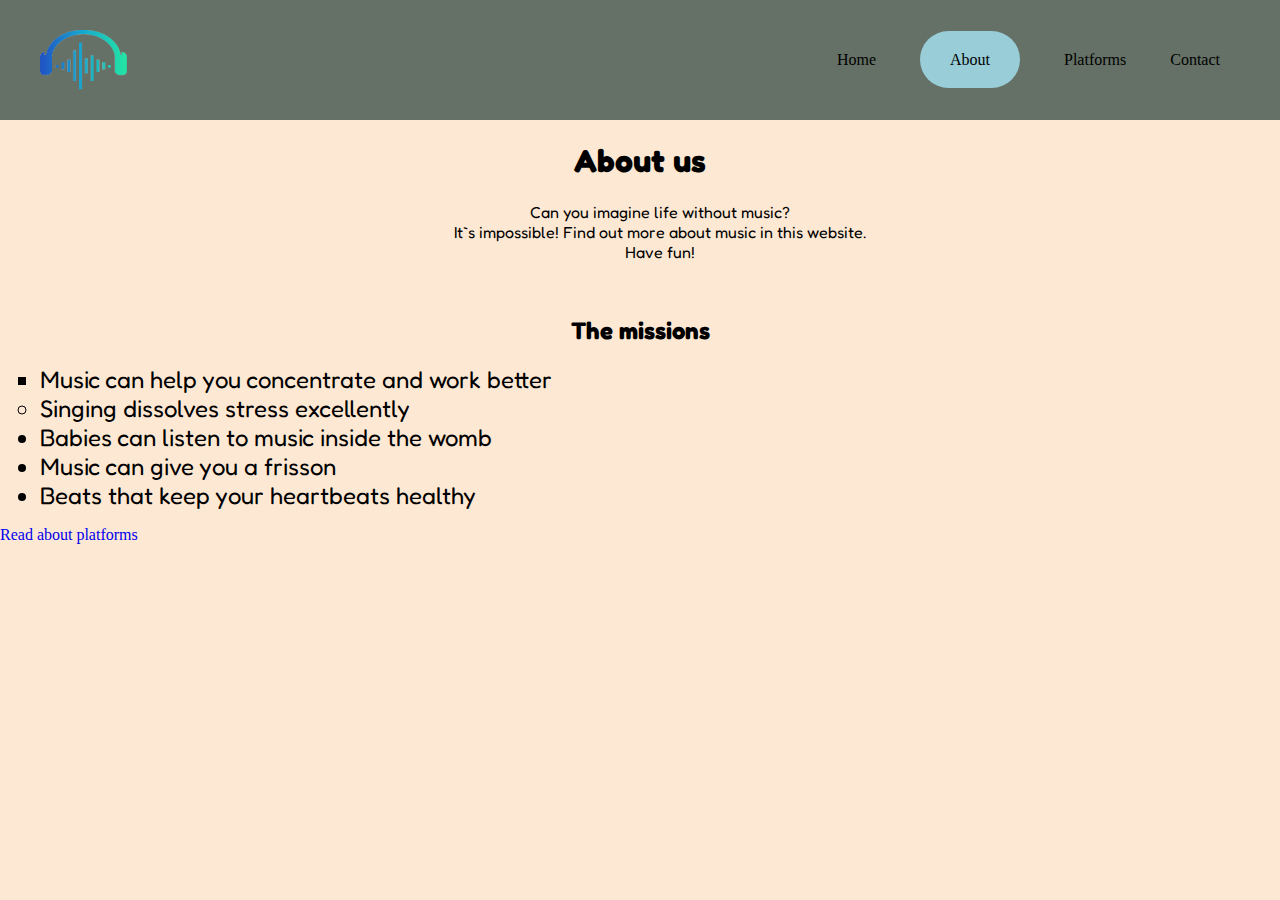
==== about.html @ 0c3b6df5 "corrected hrefs" ====
<!DOCTYPE html>
<html lang="en">
<head>
    <meta charset="UTF-8">
    <meta name="viewport" content="width=device-width, initial-scale=1.0">
    <title>About us</title>
    <meta name="author" content="Savaryna Viktoriia IP-22">
    
    <link href="https://fonts.googleapis.com/css2?family=Fredoka" rel="stylesheet">
    <link rel="stylesheet" href="styles.css">
</head>
<body>
    <header>
        <img src="images/logo.png" alt="logo" class="logo">
        <nav>
            <ul class="nav_links">
                <li><a href="index.html">Home</a></li>
                <li><a href="about.html" class="active">About</a></li>
                <li><a href="platforms.html">Platforms</a></li>
                <li><a href="contact.html">Contact</a></li>
            </ul> 
        </nav>
    </header>
    <main>
        <dl>
        <dt><h1 style="font-family: 'Fredoka', sans-serif;"><center>About us</center></h1>   
        </dt>
        <dd style="font-family: 'Fredoka', sans-serif;" align="center">Can you imagine life without music? <br>It`s impossible! 
            Find out more about music in this website.<br>
            Have fun!</dd>
        </dl>
        <br>
        <h2 style="font-family: 'Fredoka', sans-serif;"><center>The missions</center></h2>   
        <ul><font size="5" style="font-family: 'Fredoka', sans-serif;">
            <li type="square">Music can help you concentrate and work better</li>
            <li type="circle">Singing dissolves stress excellently</li>
            <li>Babies can listen to music inside the womb</li>
            <li>Music can give you a frisson</li>
            <li>Beats that keep your heartbeats healthy</li></font>
        </ul>
    <a href="platforms.html#plats">Read about platforms</a>
    </main>
</body>
</html>
---- styles.css ----
html, body {
    margin: 0;
    padding: 0;
    background-color: #FDE8D3;
    box-sizing: border-box;
}

li, a, button {
    text-decoration: none;
}

header {
    display: flex;
    background-color: #657166;
    justify-content: space-between;
    align-items: center;
    padding: 30px 40px;
}

.logo {
    margin-right: auto;
    height: 60px;
}

.nav {
    width: 100%;
    height: 75px;
    line-height: 75px;
    padding: 0px 30px;
}

a:active {
    background-color: #99CDD8;
    padding: 20px 30px;
    border: none;
    border-radius: 50px;
    color: black;
    transition: 0.5s ease;
}

.active {
    background-color: #99CDD8;
    padding: 20px 30px;
    border: none;
    border-radius: 50px;
    color: black;
}

.nav_links {
    list-style: none;
}

.nav_links li {
    display: inline-block;
    padding: 0px 20px;
}

.nav_links li a {
    color: black;
}

.nav_links li a:hover {
    color: #FDE8D3;
}

.nav_links li a {
    transition: all 0.3s ease 0s;
}
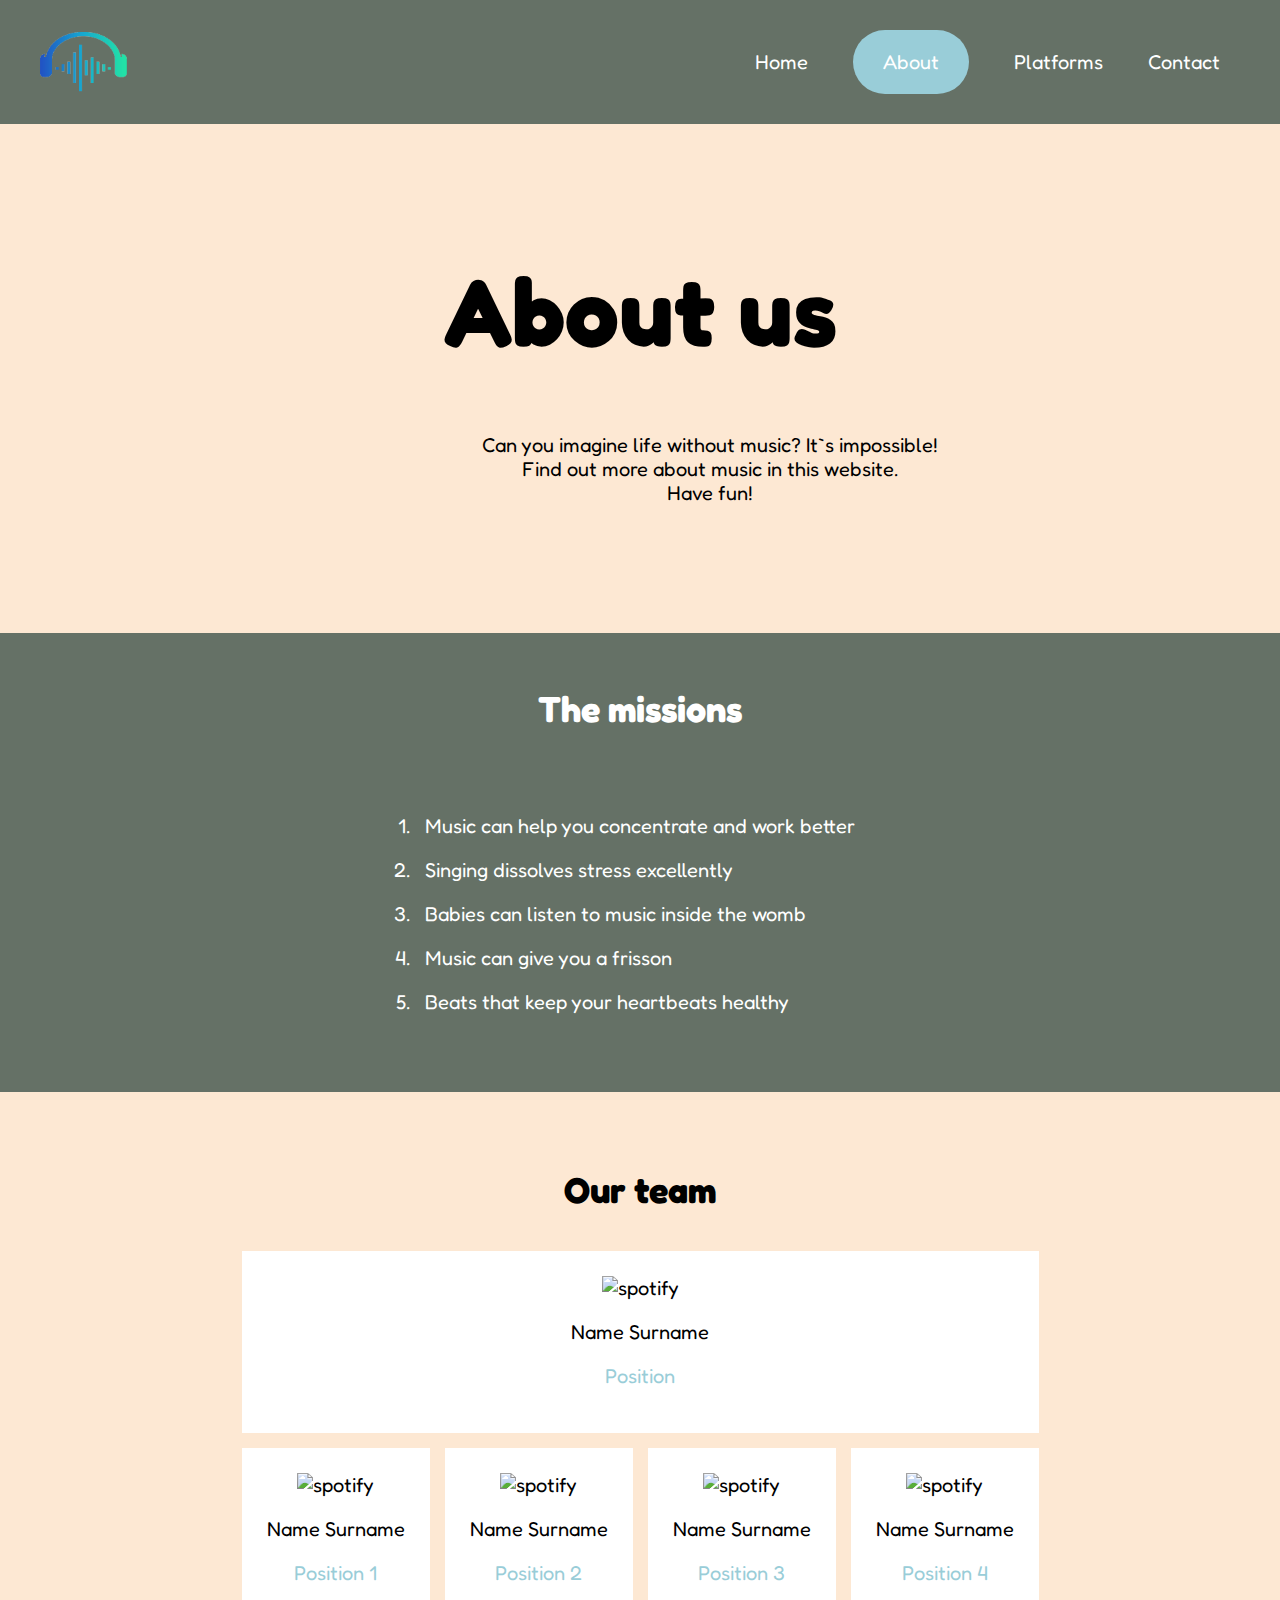
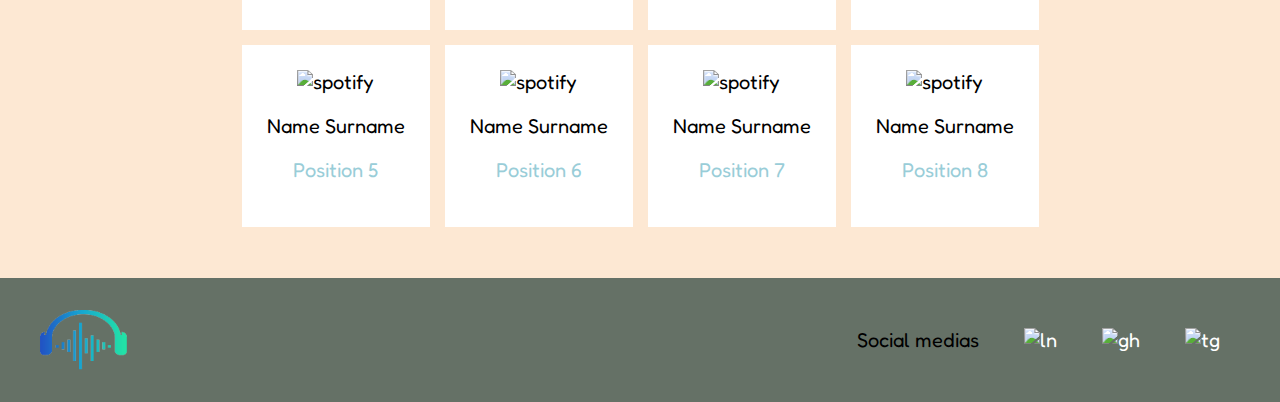
==== commit c2b92759: "Updated about page" ====
--- a/about.html
+++ b/about.html
@@ -21,24 +21,106 @@
             </ul> 
         </nav>
     </header>
-    <main>
+    <section>
         <dl>
-        <dt><h1 style="font-family: 'Fredoka', sans-serif;"><center>About us</center></h1>   
-        </dt>
-        <dd style="font-family: 'Fredoka', sans-serif;" align="center">Can you imagine life without music? <br>It`s impossible! 
-            Find out more about music in this website.<br>
-            Have fun!</dd>
+            <dt>
+                <h1 class="main_title_about">About us</h1>   
+            </dt>
+            <dd class="main_text_about">Can you imagine life without music? It`s impossible! 
+                <br>Find out more about music in this website.<br>
+                Have fun!</dd>
         </dl>
-        <br>
-        <h2 style="font-family: 'Fredoka', sans-serif;"><center>The missions</center></h2>   
-        <ul><font size="5" style="font-family: 'Fredoka', sans-serif;">
-            <li type="square">Music can help you concentrate and work better</li>
-            <li type="circle">Singing dissolves stress excellently</li>
-            <li>Babies can listen to music inside the womb</li>
-            <li>Music can give you a frisson</li>
-            <li>Beats that keep your heartbeats healthy</li></font>
-        </ul>
-    <a href="platforms.html#plats">Read about platforms</a>
-    </main>
+    </section>
+    <section>
+        <div class="missions">
+            <h2 class="acent">The missions</h2>  
+            <ol>
+                <li>Music can help you concentrate and work better</li>
+                <li>Singing dissolves stress excellently</li>
+                <li>Babies can listen to music inside the womb</li>
+                <li>Music can give you a frisson</li>
+                <li>Beats that keep your heartbeats healthy</li>
+            </ol>
+        </div>
+    </section> 
+    <section>
+        <div class="team_table">
+            <table cellpadding = "25" cellspacing="15">
+                <colgroup>
+                    <col style="width:auto"/><col/>
+                </colgroup>    
+                <thead>          
+                    <tr>
+                        <th colspan="4" class="head_name">Our team</th>
+                    </tr>
+                </thead> 
+                <tbody>
+                    <tr>
+                        <td colspan="4">
+                            <img src="https://cdn-icons-png.flaticon.com/256/3135/3135789.png" width="100" alt="spotify">
+                            <p>Name Surname</p>
+                            <p class="pos_text">Position</p>
+                        </td>
+                    </tr>
+                    <tr>
+                        <td>
+                            <img src="https://cdn-icons-png.flaticon.com/512/4140/4140071.png" width="100" alt="spotify">
+                            <p>Name Surname</p>
+                            <p class="pos_text">Position 1</p>
+                        </td>
+                        <td>
+                            <img src="https://encrypted-tbn2.gstatic.com/images?q=tbn:ANd9GcSMuZEcYYN2YYO5WAmhmhwnSJo7JyPn5Q-eih8MdZnvGIAFXqS4" width="100" alt="spotify">
+                            <p>Name Surname</p>
+                            <p class="pos_text">Position 2</p>
+                        </td>
+                        <td>
+                            <img src="https://netsandturf.com/assets/images/team/user-1.png" width="100" alt="spotify">
+                            <p>Name Surname</p>
+                            <p class="pos_text">Position 3</p>
+                        </td>
+                        <td>
+                            <img src="https://encrypted-tbn3.gstatic.com/images?q=tbn:ANd9GcS02jOWrcM7KCYuEgESmP2P6rJq_O0i2Zqw0QDIdTKf3AmZWk1H" width="100" alt="spotify">
+                            <p>Name Surname</p>
+                            <p class="pos_text">Position 4</p>
+                        </td>
+                    </tr>
+                    <tr>
+                        <td>
+                            <img src="https://cdn-icons-png.flaticon.com/512/4140/4140071.png" width="100" alt="spotify">
+                            <p>Name Surname</p>
+                            <p class="pos_text">Position 5</p>
+                        </td>
+                        <td>
+                            <img src="https://encrypted-tbn2.gstatic.com/images?q=tbn:ANd9GcSMuZEcYYN2YYO5WAmhmhwnSJo7JyPn5Q-eih8MdZnvGIAFXqS4" width="100" alt="spotify">
+                            <p>Name Surname</p>
+                            <p class="pos_text">Position 6</p>
+                        </td>
+                        <td>
+                            <img src="https://netsandturf.com/assets/images/team/user-1.png" width="100" alt="spotify">
+                            <p>Name Surname</p>
+                            <p class="pos_text">Position 7</p>
+                        </td>
+                        <td>
+                            <img src="https://encrypted-tbn3.gstatic.com/images?q=tbn:ANd9GcS02jOWrcM7KCYuEgESmP2P6rJq_O0i2Zqw0QDIdTKf3AmZWk1H" width="100" alt="spotify">
+                            <p>Name Surname</p>
+                            <p class="pos_text">Position 8</p>
+                        </td>
+                    </tr>
+                </tbody>
+            </table>
+        </div>
+    </section>
+
+    <footer>
+        <img src="images/logo.png" alt="logo" class="logo">
+        <nav>
+            <ul class="nav_links">
+                <li>Social medias</li>
+                <li><a href="https://www.linkedin.com/in/viktoriia-savaryna"><img src="https://static-00.iconduck.com/assets.00/linkedin-with-circle-icon-2048x2048-np6yltn1.png" alt="ln" class="medias"></a></li>
+                <li><a href="https://github.com/viksiik"><img src="https://creazilla-store.fra1.digitaloceanspaces.com/icons/3271892/github-icon-md.png" alt="gh" class="medias"></a></li>
+                <li><a href="https://t.me/viksii_k"><img src="https://www.svgrepo.com/show/360837/telegram.svg" alt="tg" class="medias"></a></li>
+            </ul> 
+        </nav>
+    </footer>
 </body>
 </html>--- a/styles.css
+++ b/styles.css
@@ -3,6 +3,8 @@
     padding: 0;
     background-color: #FDE8D3;
     box-sizing: border-box;
+    font-family: 'Fredoka', sans-serif;
+    font-size: 20px;
 }
 
 li, a, button {
@@ -34,7 +36,6 @@
     padding: 20px 30px;
     border: none;
     border-radius: 50px;
-    color: black;
     transition: 0.5s ease;
 }
 
@@ -43,7 +44,6 @@
     padding: 20px 30px;
     border: none;
     border-radius: 50px;
-    color: black;
 }
 
 .nav_links {
@@ -56,7 +56,7 @@
 }
 
 .nav_links li a {
-    color: black;
+    color: white;
 }
 
 .nav_links li a:hover {
@@ -67,3 +67,194 @@
     transition: all 0.3s ease 0s;
 }
 
+footer {
+    display: flex;
+    background-color: #657166;
+    justify-content: space-between;
+    align-items: center;
+    padding: 30px 40px;
+    margin-top: 36px;
+}
+
+.medias {
+    width: 40px;
+}
+
+/* --- HOME PAGE --- */
+.photo {
+    height: 750px;
+    float: right;
+    position: relative;
+}
+
+.main_title{
+    margin-left: 112px;
+    margin-top: 102px;
+    font-size: 96px;
+}
+
+.main_text {
+    margin-top: 8px;
+    margin-left: 112px;
+    width: 400px;
+    position: absolute;
+}
+
+.empty {
+    background-color: #657166;
+    height: 256px;
+    width: 100%;
+    margin-top: 356px;
+}
+
+.acent {
+    font-size: 36px;
+    display: flex;
+    align-items: center;
+    justify-content: center;
+}
+
+h3 {
+    padding-bottom: 24px;
+    margin: 0;
+}
+
+.container {
+    display: flex;
+    flex-direction: row;
+    justify-content: space-between;
+    align-items: center;
+    padding: 5px 64px;
+}
+
+.cont {
+    background-color: white;
+    width: 288px;
+    flex-direction: column;
+    display: flex;
+    justify-content: center;
+    align-items: center;
+}
+
+.top_img {
+    width: 230px;
+    height: 230px;
+    padding: 24px;
+}
+
+button {
+    background-color: #99CDD8;
+    border: none;
+    border-radius: 50px;
+    width: 184px;
+    height: 48px;
+    margin-bottom: 24px;
+    transition: transform 0.5s;
+    font-family: 'Fredoka', sans-serif;
+    font-size: 16px;
+}
+
+button:hover {
+    transform: scale(1.1);
+}
+
+.facts {
+    margin-top: 24px;
+    padding: 12px;
+    background-color: #657166;
+    color: white;
+    display: flex;
+    flex-direction: column;
+    justify-content: center;
+    align-items: center;
+}
+
+.facts ul {
+    position: relative;
+    background-color: white;
+    color: black;
+    padding: 24px;
+}
+
+.facts ul li {
+    list-style: none;
+    box-shadow: 0 5px 25px rgba(0, 0, 0, .1);
+    padding: 5px;
+}
+
+.facts ul li span {
+    height: 20px;
+    width: 20px;
+    background: #657166;
+    color: black;
+    text-align: center;
+    line-height: 20px;
+    display: inline-block;
+    padding: 5px;
+    margin: 5px;
+    margin-right: 15px;
+}
+
+.cont_text {
+    width: 200px;
+    padding-top: 0;
+    margin-top: 0;
+    text-align: center;
+}
+
+/* --- ABOUT PAGE --- */
+.main_title_about {
+    font-size: 96px;
+    display: flex;
+    justify-content: center;
+    align-items: center;
+    margin-top: 128px;
+}
+
+.main_text_about {
+    width: 500px;
+    text-align: center;
+    padding-left: 420px;
+    margin-bottom: 128px;
+}
+
+.missions {
+    padding: 24px;
+    background-color: #657166;
+    color: white;
+    display: flex;
+    flex-direction: column;
+    justify-content: center;
+    align-items: center;
+}
+
+.missions ol {
+    position: relative;
+    padding: 24px;
+}
+
+.missions ol li {
+    padding: 10px;
+}
+
+.team_table {
+    margin-top: 36px;
+    display: flex;
+    justify-content: center;
+    align-items: center;
+}
+
+.team_table tr {
+    text-align: center;
+    background-color: white;
+}
+
+.head_name {
+    font-size: 36px;
+    text-align: center;
+    background-color: #FDE8D3;
+}
+
+.pos_text {
+    color: #99CDD8;
+}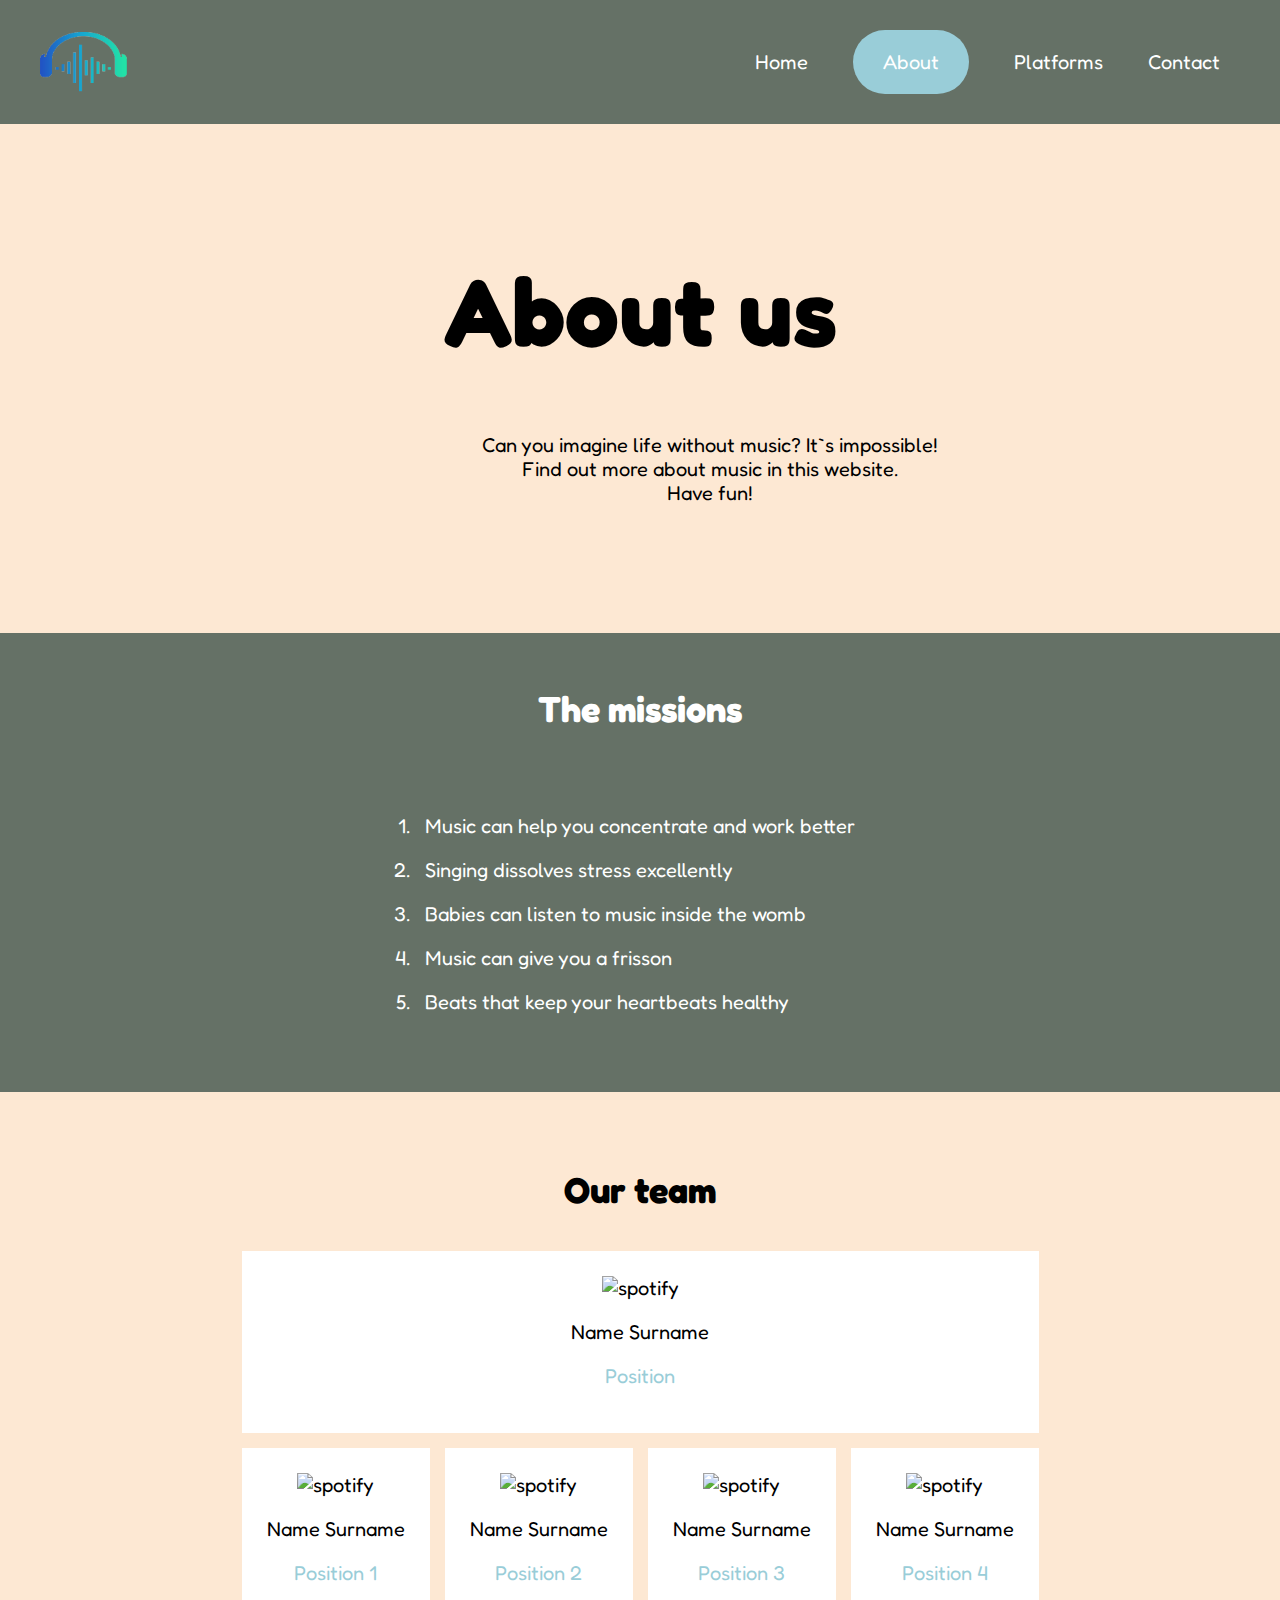
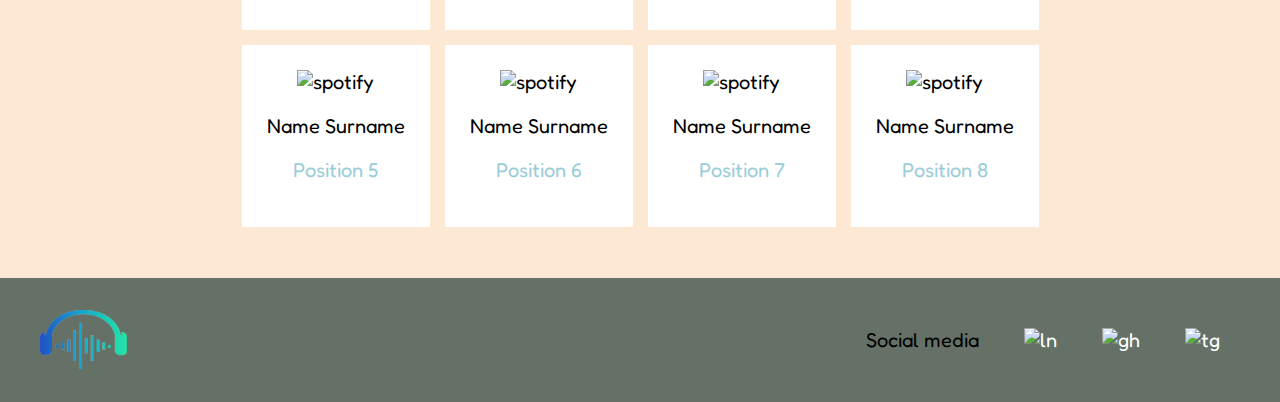
==== commit d99431aa: "Corrected some info" ====
--- a/about.html
+++ b/about.html
@@ -115,7 +115,7 @@
         <img src="images/logo.png" alt="logo" class="logo">
         <nav>
             <ul class="nav_links">
-                <li>Social medias</li>
+                <li>Social media</li>
                 <li><a href="https://www.linkedin.com/in/viktoriia-savaryna"><img src="https://static-00.iconduck.com/assets.00/linkedin-with-circle-icon-2048x2048-np6yltn1.png" alt="ln" class="medias"></a></li>
                 <li><a href="https://github.com/viksiik"><img src="https://creazilla-store.fra1.digitaloceanspaces.com/icons/3271892/github-icon-md.png" alt="gh" class="medias"></a></li>
                 <li><a href="https://t.me/viksii_k"><img src="https://www.svgrepo.com/show/360837/telegram.svg" alt="tg" class="medias"></a></li>
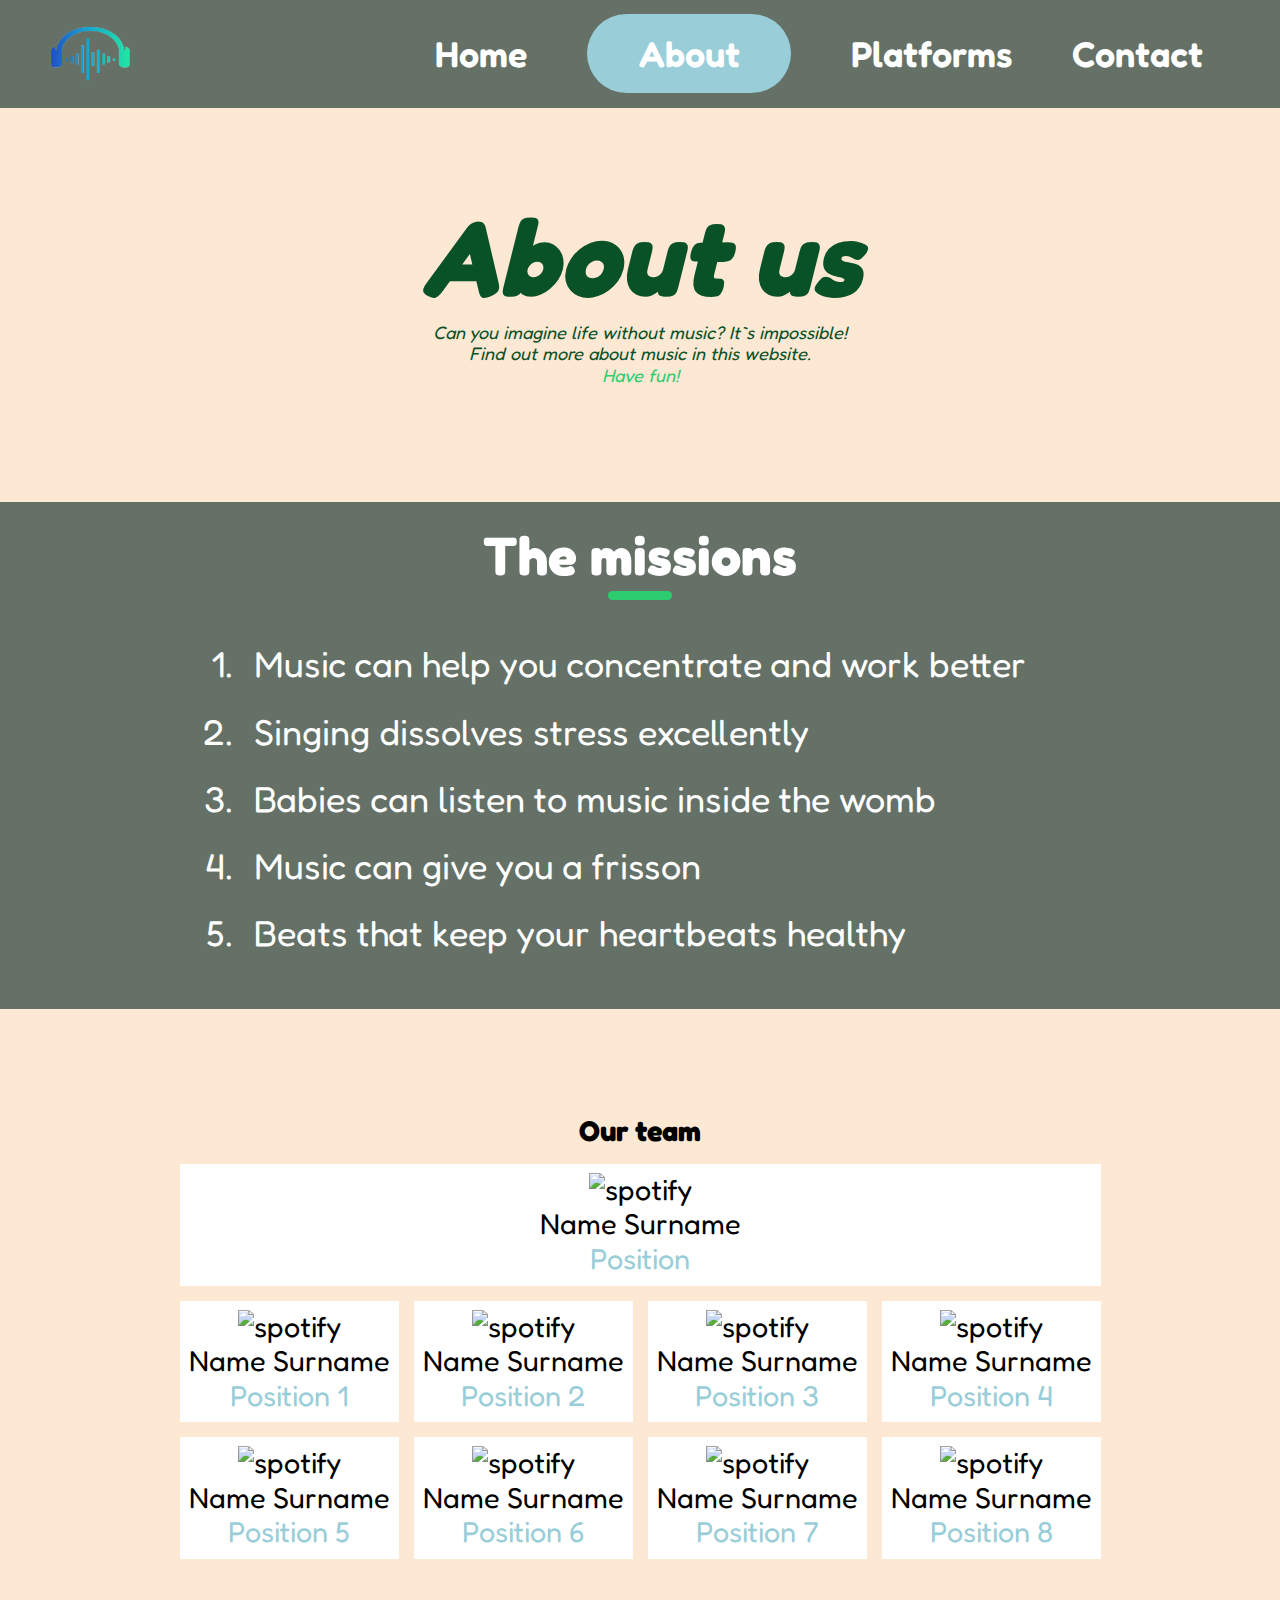
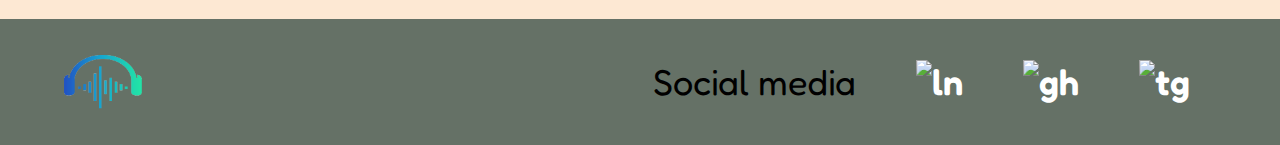
==== commit 45bc2fdc: "Added some selectors" ====
--- a/about.html
+++ b/about.html
@@ -21,14 +21,14 @@
             </ul> 
         </nav>
     </header>
-    <section>
+    <section id="main_section">
         <dl>
             <dt>
-                <h1 class="main_title_about">About us</h1>   
+                <h1 class="main_subtitle">About us</h1>   
             </dt>
             <dd class="main_text_about">Can you imagine life without music? It`s impossible! 
                 <br>Find out more about music in this website.<br>
-                Have fun!</dd>
+                <i>Have fun!</i></dd>
         </dl>
     </section>
     <section>
--- a/styles.css
+++ b/styles.css
@@ -1,49 +1,68 @@
-html, body {
+* {
+    font-family: 'Fredoka', sans-serif;
     margin: 0;
     padding: 0;
+    box-sizing: border-box;
+}
+
+html, body {
     background-color: #FDE8D3;
-    box-sizing: border-box;
-    font-family: 'Fredoka', sans-serif;
-    font-size: 20px;
-}
-
-li, a, button {
+    font-size: 1.5em;
+    line-height: 1.2;
+}
+
+header {
+    display: flex;
+    background-color: #657166;
+    justify-content: space-between;
+    align-items: center;
+    width: 100%;
+    margin-top: 0;
+    padding: 3vh 4vw;
+    position: fixed;
+    top: 0;
+    z-index: 999;
+}
+
+#main_section {
+    margin-top: 15vw;
+    margin-bottom: 5vw;
+}
+section {
+    margin-top: 10vh;
+}
+
+.logo {
+    height: 6vh;
+}
+
+.nav {
+    height: 10vh;
+    line-height: 10vh;
+    padding: 0 2vw;
+}
+
+a, button {
     text-decoration: none;
-}
-
-header {
-    display: flex;
-    background-color: #657166;
-    justify-content: space-between;
-    align-items: center;
-    padding: 30px 40px;
-}
-
-.logo {
-    margin-right: auto;
-    height: 60px;
-}
-
-.nav {
-    width: 100%;
-    height: 75px;
-    line-height: 75px;
-    padding: 0px 30px;
-}
-
-a:active {
-    background-color: #99CDD8;
-    padding: 20px 30px;
-    border: none;
-    border-radius: 50px;
-    transition: 0.5s ease;
-}
-
+    color: white;
+    transition: all 0.3s ease;
+}
+
+a:link {
+    font-weight: 600;
+}
+
+a:visited{
+    color: #fff;
+}
+
+a:active,
 .active {
     background-color: #99CDD8;
-    padding: 20px 30px;
+    padding: 2vh 4vw;
     border: none;
-    border-radius: 50px;
+    border-radius: 5vh;
+    transition: background-color 0.5s ease;
 }
 
 .nav_links {
@@ -52,84 +71,96 @@
 
 .nav_links li {
     display: inline-block;
-    padding: 0px 20px;
-}
-
-.nav_links li a {
-    color: white;
+    padding: 0 2vw;
+    font-size: 1em;
 }
 
 .nav_links li a:hover {
     color: #FDE8D3;
 }
 
-.nav_links li a {
-    transition: all 0.3s ease 0s;
-}
-
 footer {
     display: flex;
     background-color: #657166;
     justify-content: space-between;
     align-items: center;
-    padding: 30px 40px;
-    margin-top: 36px;
+    padding: 4vh 5vw;
+    margin-top: 5vh;
 }
 
 .medias {
-    width: 40px;
-}
+    width: 4vw;
+}
+
 
 /* --- HOME PAGE --- */
 .photo {
-    height: 750px;
+    height: 80vh;
     float: right;
     position: relative;
 }
 
-.main_title{
-    margin-left: 112px;
-    margin-top: 102px;
-    font-size: 96px;
+.main_title {
+    margin-left: 10vw;
+    margin-top: 12vh;
+    margin-bottom: 0;
+    font-size: 3em; 
 }
 
 .main_text {
-    margin-top: 8px;
-    margin-left: 112px;
-    width: 400px;
+    margin-top: 5vh;
+    margin-left: 10vw;
+    margin-bottom: 3vh;
+    width: 40vw;
     position: absolute;
+    font-size: 0.8em;
+}
+
+.main_text:before {
+    content: '';
+    position: absolute;
+    top: 0;
+    left: 0;
+    width: 32%;
+    border: 2px solid #2ecc71;
+    border-radius: 2vh; 
 }
 
 .empty {
     background-color: #657166;
-    height: 256px;
+    height: 25vh;
     width: 100%;
-    margin-top: 356px;
+    margin-top: 35vh;
 }
 
 .acent {
-    font-size: 36px;
+    font-size: 1.5em;
     display: flex;
     align-items: center;
     justify-content: center;
 }
 
 h3 {
-    padding-bottom: 24px;
+    font-size: 1em;
+    color: black;
+    font-style: italic;
     margin: 0;
+    text-align: center;
+    padding-bottom: 2vh;
 }
 
 .container {
     display: flex;
     flex-direction: row;
-    justify-content: space-between;
-    align-items: center;
-    padding: 5px 64px;
+    justify-content: center;
+    align-items: center;
+    padding: 0.5vh 8vw;
+    gap: 1vw;
 }
 
 .cont {
     background-color: white;
-    width: 288px;
+    width: 26vw;
     flex-direction: column;
     display: flex;
     justify-content: center;
@@ -137,21 +168,21 @@
 }
 
 .top_img {
-    width: 230px;
-    height: 230px;
-    padding: 24px;
+    width: 20vw;
+    height: 20vw;
+    padding: 2vh;
 }
 
 button {
     background-color: #99CDD8;
     border: none;
-    border-radius: 50px;
-    width: 184px;
-    height: 48px;
-    margin-bottom: 24px;
+    border-radius: 5vh;
+    width: 20vw;
+    height: 9vh;
+    margin-bottom: 2.4vh;
     transition: transform 0.5s;
     font-family: 'Fredoka', sans-serif;
-    font-size: 16px;
+    font-size: 1em;
 }
 
 button:hover {
@@ -159,8 +190,8 @@
 }
 
 .facts {
-    margin-top: 24px;
-    padding: 12px;
+    margin-top: 2.4vh;
+    padding: 1.2vh;
     background-color: #657166;
     color: white;
     display: flex;
@@ -173,53 +204,63 @@
     position: relative;
     background-color: white;
     color: black;
-    padding: 24px;
+    padding: 3vh;
 }
 
 .facts ul li {
     list-style: none;
-    box-shadow: 0 5px 25px rgba(0, 0, 0, .1);
-    padding: 5px;
+    box-shadow: 0 0.5vh 3vh rgba(0, 0, 0, .1);
+    padding: 1vh;
+    font-size: 0.5em;
 }
 
 .facts ul li span {
-    height: 20px;
-    width: 20px;
+    height: 3vh; 
+    width: 3vh;
     background: #657166;
     color: black;
     text-align: center;
-    line-height: 20px;
+    line-height: 2.5vh; 
     display: inline-block;
-    padding: 5px;
-    margin: 5px;
-    margin-right: 15px;
+    margin-right: 2vh;
 }
 
 .cont_text {
-    width: 200px;
+    width: 14vw;
+    font-size: 0.5em;
     padding-top: 0;
     margin-top: 0;
     text-align: center;
 }
 
 /* --- ABOUT PAGE --- */
-.main_title_about {
-    font-size: 96px;
-    display: flex;
-    justify-content: center;
-    align-items: center;
-    margin-top: 128px;
+.main_subtitle {
+    font-size: 3em;
+    display: flex;
+    justify-content: center;
+    align-items: center;
+    margin-top: 20vh;
+    margin-bottom: 0;
 }
 
 .main_text_about {
-    width: 500px;
-    text-align: center;
-    padding-left: 420px;
-    margin-bottom: 128px;
-}
-
+    width: 50vw;
+    text-align: center;
+    margin: 0 auto;
+    margin-bottom: 12.8vh;
+    font-size: 0.5em;
+}
+
+dl {
+    color: #095127;
+    font-style: italic;
+} 
+
+dd>i {
+    color:#2ecc71;
+}
 .missions {
-    padding: 24px;
+    padding: 2.4vh;
     background-color: #657166;
     color: white;
     display: flex;
@@ -230,18 +271,20 @@
 
 .missions ol {
     position: relative;
-    padding: 24px;
+    padding: 2.4vh;
 }
 
 .missions ol li {
-    padding: 10px;
+    padding: 1.33vh;
+    font-size: 1em;
 }
 
 .team_table {
-    margin-top: 36px;
-    display: flex;
-    justify-content: center;
-    align-items: center;
+    margin-top: 4.8vh;
+    display: flex;
+    justify-content: center;
+    align-items: center;
+    font-size: 0.8em;
 }
 
 .team_table tr {
@@ -249,12 +292,217 @@
     background-color: white;
 }
 
+.team_table td {
+    padding: 1vh;
+}
+
 .head_name {
-    font-size: 36px;
+    font-size: 1em;
     text-align: center;
     background-color: #FDE8D3;
 }
 
 .pos_text {
     color: #99CDD8;
+}
+
+/* --- PLATFORMS --- */
+.main_subtext {
+    font-size: 0.5em;
+    width: 60vw;
+    text-align: center;
+    margin: 0 auto;
+}
+
+.popular {
+    background-color: #657166;
+    color: white;
+    padding: 2.67vh;
+    display: flex;
+    align-self: center;
+    justify-content: center;
+    flex-direction: column;
+    margin-top: 12.8vh;
+}
+
+.plats_table {
+    display: flex;
+    align-self: center;
+    justify-content: center;
+    background-color: white;
+    color: black;
+    width: 60vw;
+    padding: 2vh;
+    font-size: 0.5em;
+}
+
+.plats_table a {
+    text-decoration: none;
+    color: black;
+}
+
+.plats_table td {
+    width: 20vw;
+    text-align: center;
+    border: 0.1vw solid black;
+    padding: 1.5vh;
+    border-collapse: collapse;
+}
+
+.names {
+    background-color: rgba(101, 113, 102, 0.3);
+}
+
+.subtitle em + i {
+    color: #095127;
+}
+
+.subtitle {
+    font-size: 0.7em;
+    width: 40%;
+    text-align: center;
+    margin: 0 auto;
+    padding-top: 13vh;
+}
+
+
+/* --- CONTACT PAGE --- */
+
+#contact_page {
+    background-image: url(https://img.freepik.com/free-vector/hand-drawn-painted-whitewash-background_23-2151171148.jpg?t=st=1710172503~exp=1710176103~hmac=14a237558845b7c54937dbd1c1f35a5c77c193461f934fffa0e2217fa7bb0309&w=826);
+    background-repeat: no-repeat;
+    background-size: cover;
+    padding-top: 12.8vh;
+    padding-bottom: 20vh;
+}
+
+.cont_container {
+    position: relative;
+    height: 100%;
+    display: flex;
+    justify-content: center;
+    align-items: center;
+    padding: 3vh 13vw;
+}
+
+.contact-box {
+    max-width: 95vw;
+    display: grid;
+    grid-template-columns: repeat(2, 1fr);
+    justify-content: center;
+    align-items: center;
+    text-align: center;
+    background-color: #657166;
+    box-shadow: 0px 0px 1.8vw 0.4vw rgba(0, 0, 0, 0.19);
+}
+
+.left {
+    display: flex;
+    justify-content: center;
+    align-items: center;
+    text-align: left;
+    height: 100%;
+    color: white;
+    float: left;
+}
+
+.right {
+    padding: 2vh 5vw;
+    background-color: white;
+    margin: 2vh;
+    border-radius: 4vw;
+}
+
+h2 {
+    position: relative;
+    padding: 0 0 1.33vh;
+    margin-bottom: 1vh;
+    font-size: 1em;
+}
+
+h2:after {
+    content: '';
+    position: absolute;
+    left: 50%;
+    bottom: 0;
+    transform: translateX(-50%);
+    height: 1vh;
+    width: 5vw;
+    border-radius: 2vw;
+    background-color: #2ecc71;
+}
+
+.field {
+    width: 90%;
+    border: 0.1vw solid rgba(0, 0, 0, 0);
+    outline: none;
+    background-color: rgba(230, 230, 230, 0.6);
+    padding: 0.7vh 1vw;
+    font-size: 0.5em;
+    margin-bottom: 1vh;
+    transition: .3s;
+    border-radius: 2vw;
+}
+
+.field:hover {
+    background-color: rgba(0, 0, 0, 0.1);
+}
+
+textarea {
+    min-height: 12vh;
+}
+
+.field:focus {
+    border: 0.13vw solid rgba(30, 85, 250, 0.47);
+    background-color: #fff;
+}
+
+.main_subtitle_1 {
+    font-size: 3em;
+    display: flex;
+    justify-content: center;
+    align-items: center;
+    padding-top: 12.8vh;
+    margin: 0;
+}
+
+.cont_us {
+    font-size: 2em;
+}
+
+.adress {
+    color: rgb(184, 255, 255) !important;
+}
+
+#frame {
+    border: 2px solid #6f6f6f;
+    width: 100vw;
+    height: 150px;
+    float: right;
+    margin-bottom: 10px;
+    margin-top: 24px;
+}
+
+.contact_table tbody tr:first-child {
+    color:black;
+}
+
+
+
+@media only screen and (max-width: 600px) {
+    html, body {
+        font-size: 0.5em; 
+        row-gap: 1vw;
+    }
+}
+
+@media screen and (max-width: 1200px) {
+    .container {
+        flex-direction: column;
+        padding: 2vh 5vw;
+    }
+
+    .cont {
+        width: 50vw;
+    }
 }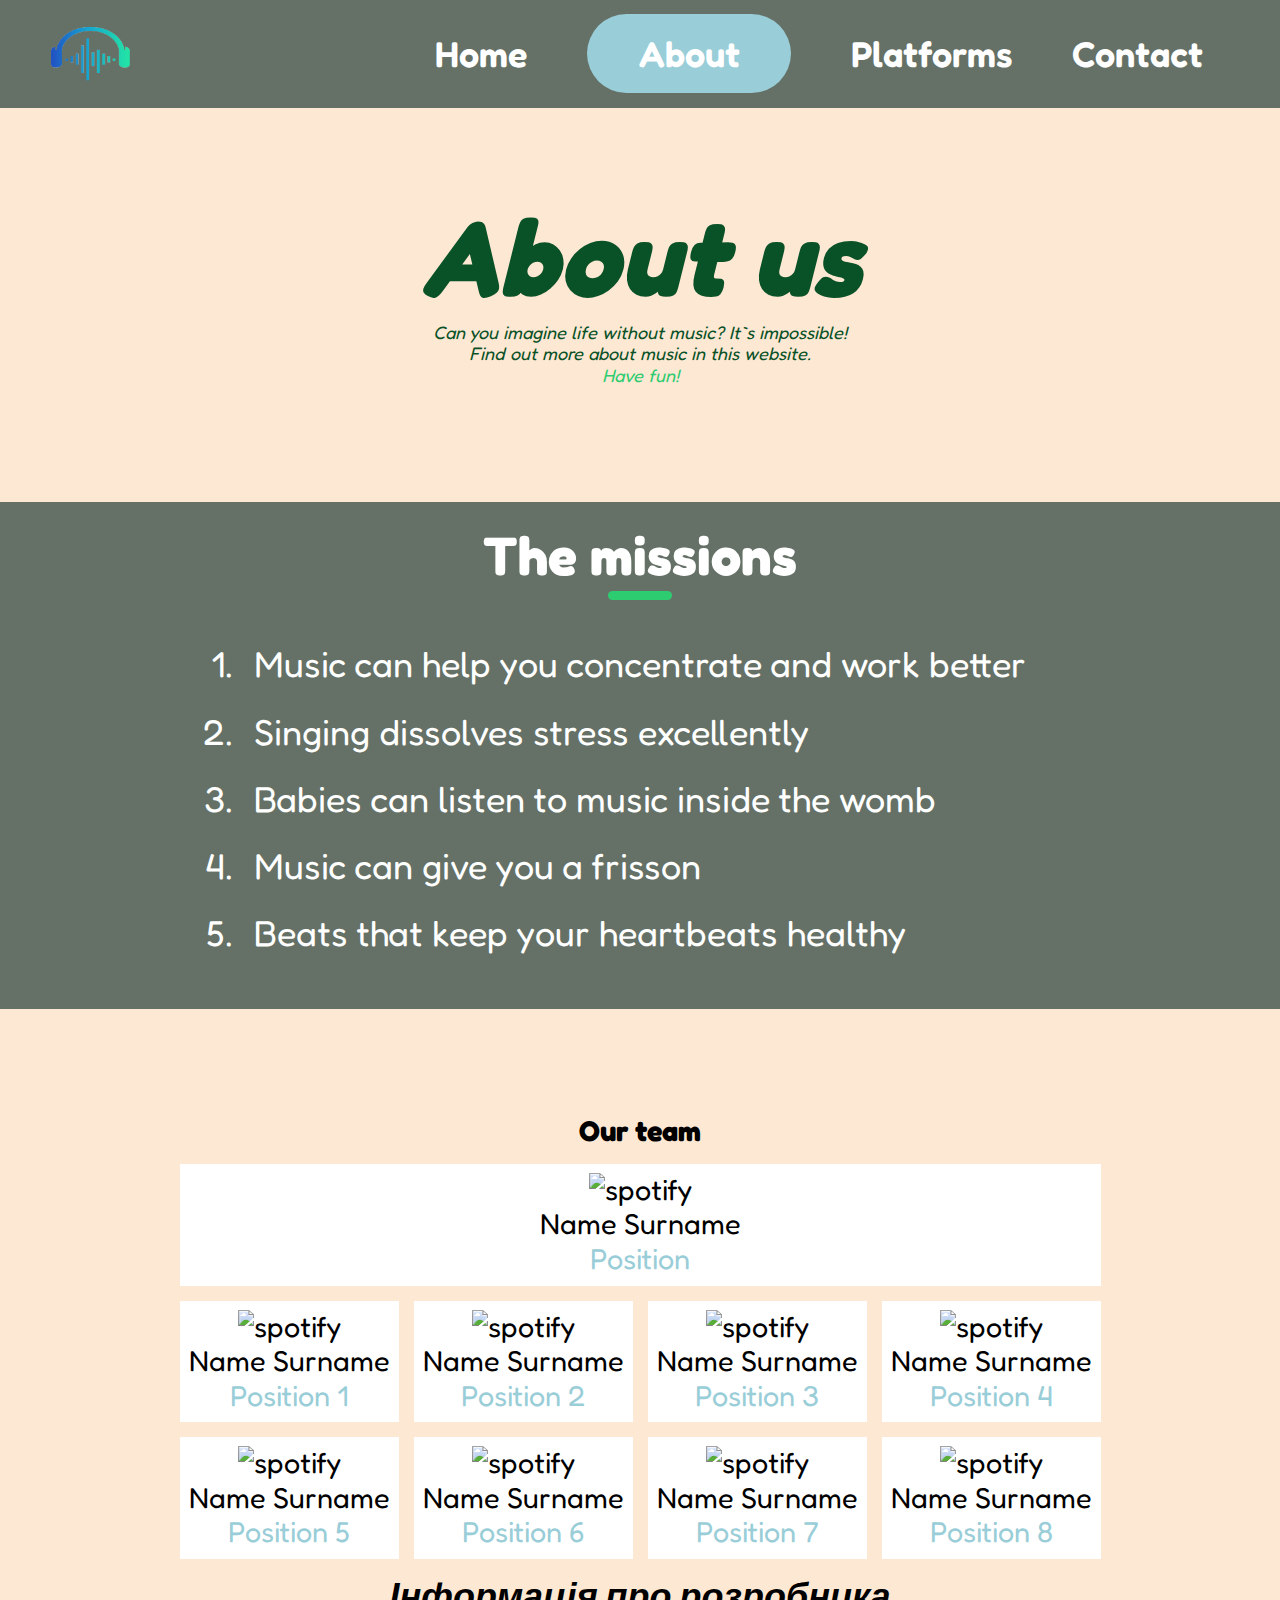
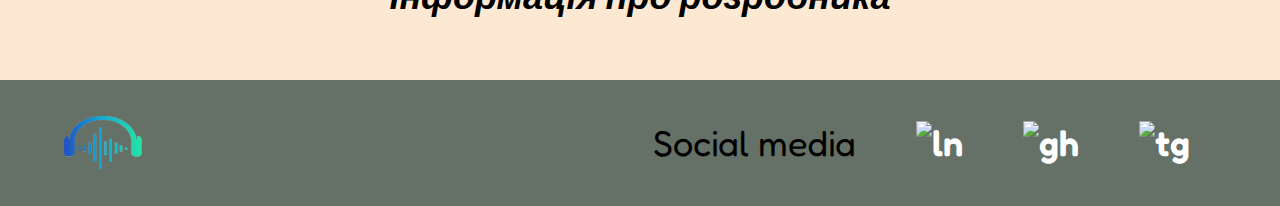
==== commit a6b45eb6: "Added js" ====
--- a/about.html
+++ b/about.html
@@ -56,7 +56,7 @@
                 </thead> 
                 <tbody>
                     <tr>
-                        <td colspan="4">
+                        <td colspan="4" id="Developer">
                             <img src="https://cdn-icons-png.flaticon.com/256/3135/3135789.png" width="100" alt="spotify">
                             <p>Name Surname</p>
                             <p class="pos_text">Position</p>
@@ -110,6 +110,8 @@
             </table>
         </div>
     </section>
+    <h3>Інформація про розробника</h4>
+    <div id="developerInfo"></div>
 
     <footer>
         <img src="images/logo.png" alt="logo" class="logo">
@@ -122,5 +124,16 @@
             </ul> 
         </nav>
     </footer>
+    <script>
+        function displayDeveloperInfo(lastName, firstName, position = "student") {
+            var Developer = document.getElementById("Developer");
+
+            Developer.addEventListener("click", function() {
+                var info = "Surname: " + lastName + "<br>Name: " + firstName + "<br>Position: " + position;
+                document.getElementById("developerInfo").innerHTML = info;
+            });
+        }
+        displayDeveloperInfo("Savaryna", "Viktoriia");
+    </script>
 </body>
 </html>--- a/styles.css
+++ b/styles.css
@@ -97,7 +97,7 @@
 .photo {
     height: 80vh;
     float: right;
-    position: relative;
+ 
 }
 
 .main_title {
@@ -259,6 +259,7 @@
 dd>i {
     color:#2ecc71;
 }
+
 .missions {
     padding: 2.4vh;
     background-color: #657166;
@@ -344,9 +345,8 @@
 .plats_table td {
     width: 20vw;
     text-align: center;
-    border: 0.1vw solid black;
     padding: 1.5vh;
-    border-collapse: collapse;
+    border: 1px dashed #095127;
 }
 
 .names {
@@ -488,7 +488,6 @@
 }
 
 
-
 @media only screen and (max-width: 600px) {
     html, body {
         font-size: 0.5em; 
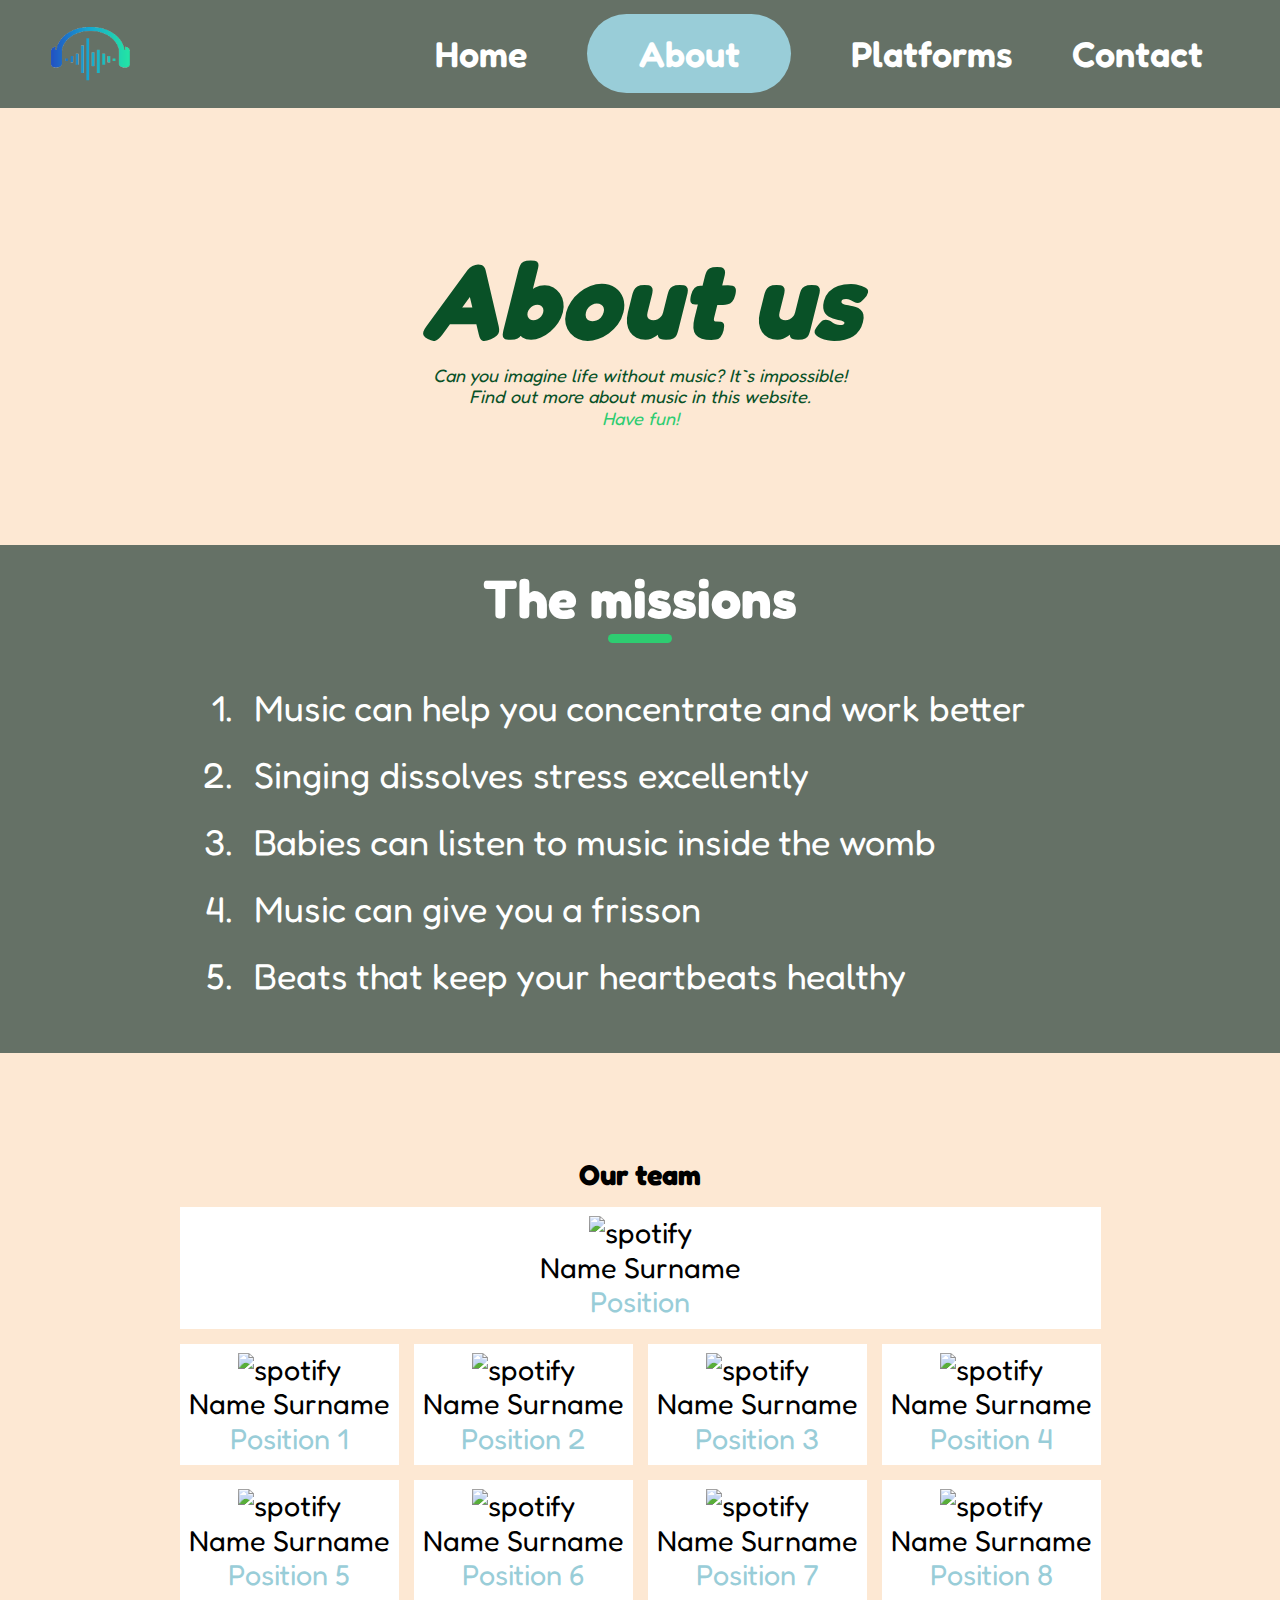
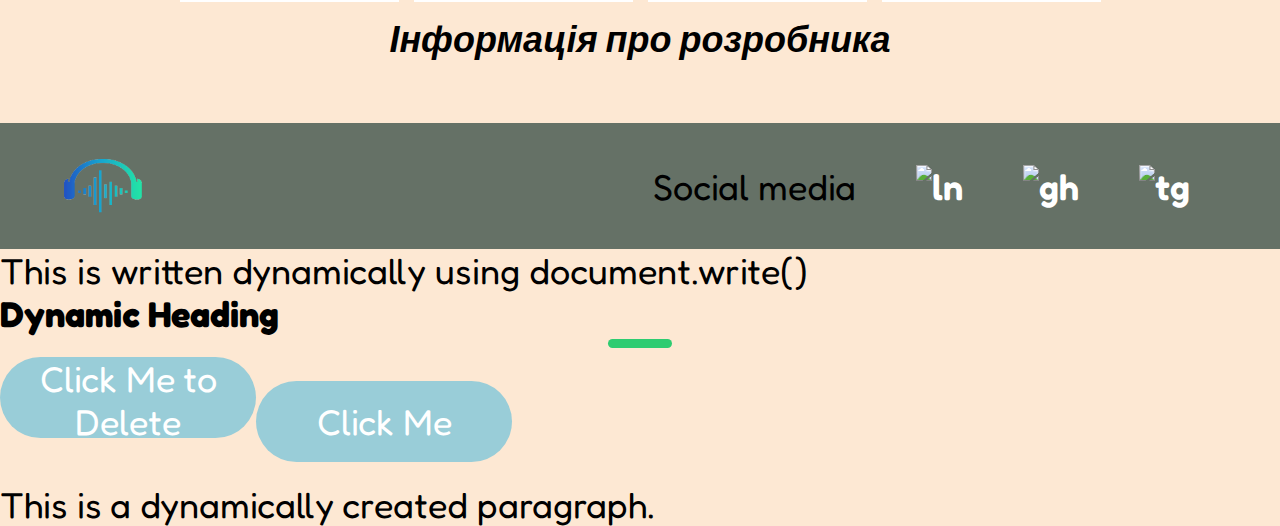
==== commit d253b9a0: "Added code" ====
--- a/about.html
+++ b/about.html
@@ -31,7 +31,7 @@
                 <i>Have fun!</i></dd>
         </dl>
     </section>
-    <section>
+    <section id="mission">
         <div class="missions">
             <h2 class="acent">The missions</h2>  
             <ol>
@@ -44,7 +44,7 @@
         </div>
     </section> 
     <section>
-        <div class="team_table">
+        <div class="team_table" id="table">
             <table cellpadding = "25" cellspacing="15">
                 <colgroup>
                     <col style="width:auto"/><col/>
@@ -118,18 +118,57 @@
         <nav>
             <ul class="nav_links">
                 <li>Social media</li>
-                <li><a href="https://www.linkedin.com/in/viktoriia-savaryna"><img src="https://static-00.iconduck.com/assets.00/linkedin-with-circle-icon-2048x2048-np6yltn1.png" alt="ln" class="medias"></a></li>
+                <li><a href="https://www.linkedin.com/in/viktoriia-saletyna"><img src="https://static-00.iconduck.com/assets.00/linkedin-with-circle-icon-2048x2048-np6yltn1.png" alt="ln" class="medias"></a></li>
                 <li><a href="https://github.com/viksiik"><img src="https://creazilla-store.fra1.digitaloceanspaces.com/icons/3271892/github-icon-md.png" alt="gh" class="medias"></a></li>
                 <li><a href="https://t.me/viksii_k"><img src="https://www.svgrepo.com/show/360837/telegram.svg" alt="tg" class="medias"></a></li>
             </ul> 
         </nav>
     </footer>
     <script>
+        document.write('<p>This is written dynamically using document.write()</p>');
+
+        let paragraph = document.createElement('p');
+        let textNode = document.createTextNode('This is a dynamically created paragraph.');
+        paragraph.appendChild(textNode);
+        document.body.append(paragraph);
+    
+        let heading = document.createElement('h2');
+        let headingText = document.createTextNode('Dynamic Heading');
+        heading.appendChild(headingText);
+        paragraph.before(heading);
+    
+        let button = document.createElement('button');
+        let buttonText = document.createTextNode('Click Me');
+        button.appendChild(buttonText);
+        heading.after(button);
+
+        let delButton = document.createElement('button');
+        let delButtonText = document.createTextNode('Click Me to Delete');
+        delButton.appendChild(delButtonText);
+        heading.after(delButton);
+    
+        button.addEventListener('click', function() {
+            const newParagraph = document.createElement('p');
+            const newText = document.createTextNode('The paragraph has been changed.');
+            newParagraph.appendChild(newText);
+            paragraph.replaceWith(newParagraph);
+        });        
+    
+        delButton.addEventListener('click', function() {
+            paragraph.remove();
+        });
+
+        const newParagraphs = document.createElement('p');
+        const newText = document.createTextNode('This paragraph is prepended dynamically.');
+        newParagraphs.appendChild(newText);
+        document.body.prepend(newParagraphs);
+    </script>
+    <script>
         function displayDeveloperInfo(lastName, firstName, position = "student") {
-            var Developer = document.getElementById("Developer");
+            let Developer = document.getElementById("Developer");
 
             Developer.addEventListener("click", function() {
-                var info = "Surname: " + lastName + "<br>Name: " + firstName + "<br>Position: " + position;
+                let info = "Surname: " + lastName + "<br>Name: " + firstName + "<br>Position: " + position;
                 document.getElementById("developerInfo").innerHTML = info;
             });
         }
